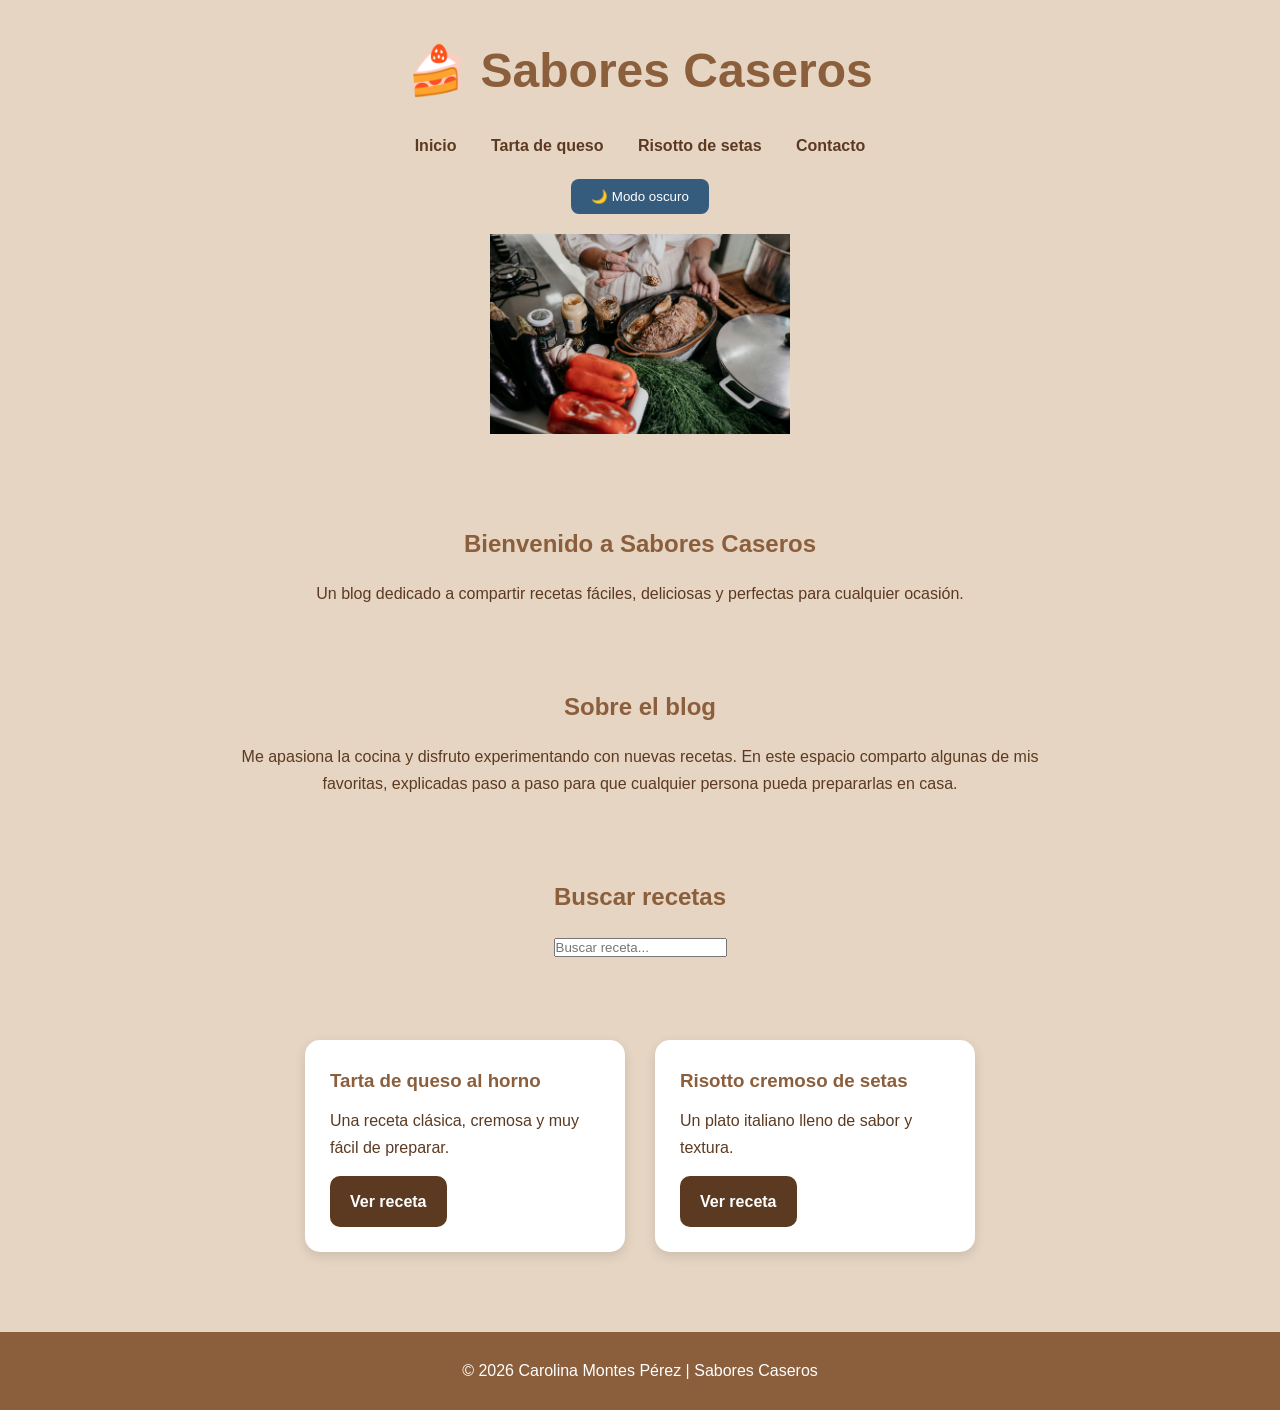
==== index.html @ 68624a70 "cambios de estilo y portada" ====
<!DOCTYPE html>
<html lang="es">

<head>
    <meta charset="UTF-8">
    <meta name="viewport" content="width=device-width, initial-scale=1.0">

    <title>Sabores Caseros</title>

    <!-- Hoja de estilos -->
    <link rel="stylesheet" href="css/styles.css">
</head>

<body>

    <header>
        <h1>🍰 Sabores Caseros</h1>

        <nav>
            <ul>
                <li><a href="index.html">Inicio</a></li>
                <li><a href="receta1.html">Tarta de queso</a></li>
                <li><a href="receta2.html">Risotto de setas</a></li>
                <li><a href="contacto.html">Contacto</a></li>
            </ul>
        </nav>

        <button id="modoOscuro">🌙 Modo oscuro</button>
      <img class="imagen-hero" src="img/hero.jpg" alt="Sabores Caseros">
    </header>

    <section class="hero">
        <h2>Bienvenido a Sabores Caseros</h2>

        <p>
            Un blog dedicado a compartir recetas fáciles,
            deliciosas y perfectas para cualquier ocasión.
        </p>
    </section>

    <section class="presentacion">
        <h2>Sobre el blog</h2>

        <p>
            Me apasiona la cocina y disfruto experimentando con nuevas recetas.
            En este espacio comparto algunas de mis favoritas, explicadas paso a paso
            para que cualquier persona pueda prepararlas en casa.
        </p>
    </section>

    <section class="busqueda">
        <h2>Buscar recetas</h2>

        <input
            type="text"
            id="buscador"
            placeholder="Buscar receta..."
        >
    </section>

    <section class="recetas">

        <div class="card">
            <h3>Tarta de queso al horno</h3>

            <p>
                Una receta clásica, cremosa y muy fácil de preparar.
            </p>

            <a href="receta1.html">Ver receta</a>
        </div>

        <div class="card">
            <h3>Risotto cremoso de setas</h3>

            <p>
                Un plato italiano lleno de sabor y textura.
            </p>

            <a href="receta2.html">Ver receta</a>
        </div>

    </section>

    <footer>
        <p>
            © 2026 Carolina Montes Pérez | Sabores Caseros
        </p>
    </footer>

    <!-- JavaScript -->
    <script src="js/script.js"></script>

</body>
</html>
---- css/styles.css ----
* {
    margin: 0;
    padding: 0;
    box-sizing: border-box;
}

body {
    background: #E6D5C3;
    color: #5C3A21;
    font-family: 'Segoe UI', sans-serif;
    line-height: 1.7;
}

header {
    text-align: center;
    padding: 30px;
    background: #E6D5C3;
}

h1 {
    color: #8B5E3C;
    font-size: 3rem;
    margin-bottom: 20px;
}

nav ul {
    list-style: none;
}

nav li {
    display: inline-block;
    margin: 0 15px;
}

nav a {
    text-decoration: none;
    color: #5C3A21;
    font-weight: bold;
}

nav a:hover {
    color: #8B5E3C;
}

#modoOscuro {
    margin-top: 20px;
    padding: 10px 20px;
    border: none;
    background: #355C7D;
    color: white;
    border-radius: 8px;
    cursor: pointer;
}

.hero,
.presentacion,
.busqueda {
    text-align: center;
    padding: 40px;
}

h2 {
    color: #8B5E3C;
    margin-bottom: 15px;
}

.presentacion p {
    max-width: 800px;
    margin: auto;
}

.recetas {
    display: flex;
    justify-content: center;
    gap: 30px;
    padding: 40px;
    flex-wrap: wrap;
}

.card {
    background: white;
    width: 320px;
    padding: 25px;
    border-radius: 15px;
    box-shadow: 0 4px 12px rgba(0,0,0,0.12);
    transition: 0.3s;
}

.card:hover {
    transform: translateY(-5px);
}

.card h3 {
    color: #8B5E3C;
    margin-bottom: 10px;
}

.card p {
    margin-bottom: 15px;
}

.card a {
    display: inline-block;
    background: #5C3A21;
    color: white;
    padding: 12px 20px;
    border-radius: 10px;
    text-decoration: none;
    font-weight: bold;
}

.card a:hover {
    background: #3E2717;
}

footer {
    text-align: center;
    padding: 25px;
    background: #8B5E3C;
    color: white;
    margin-top: 40px;
}

.imagen-hero {
    width: 300px;
    height: auto;
    display: block;
    margin: 20px auto;
}

@media(max-width:768px) {
    .recetas {
        flex-direction: column;
        align-items: center;
    }
}
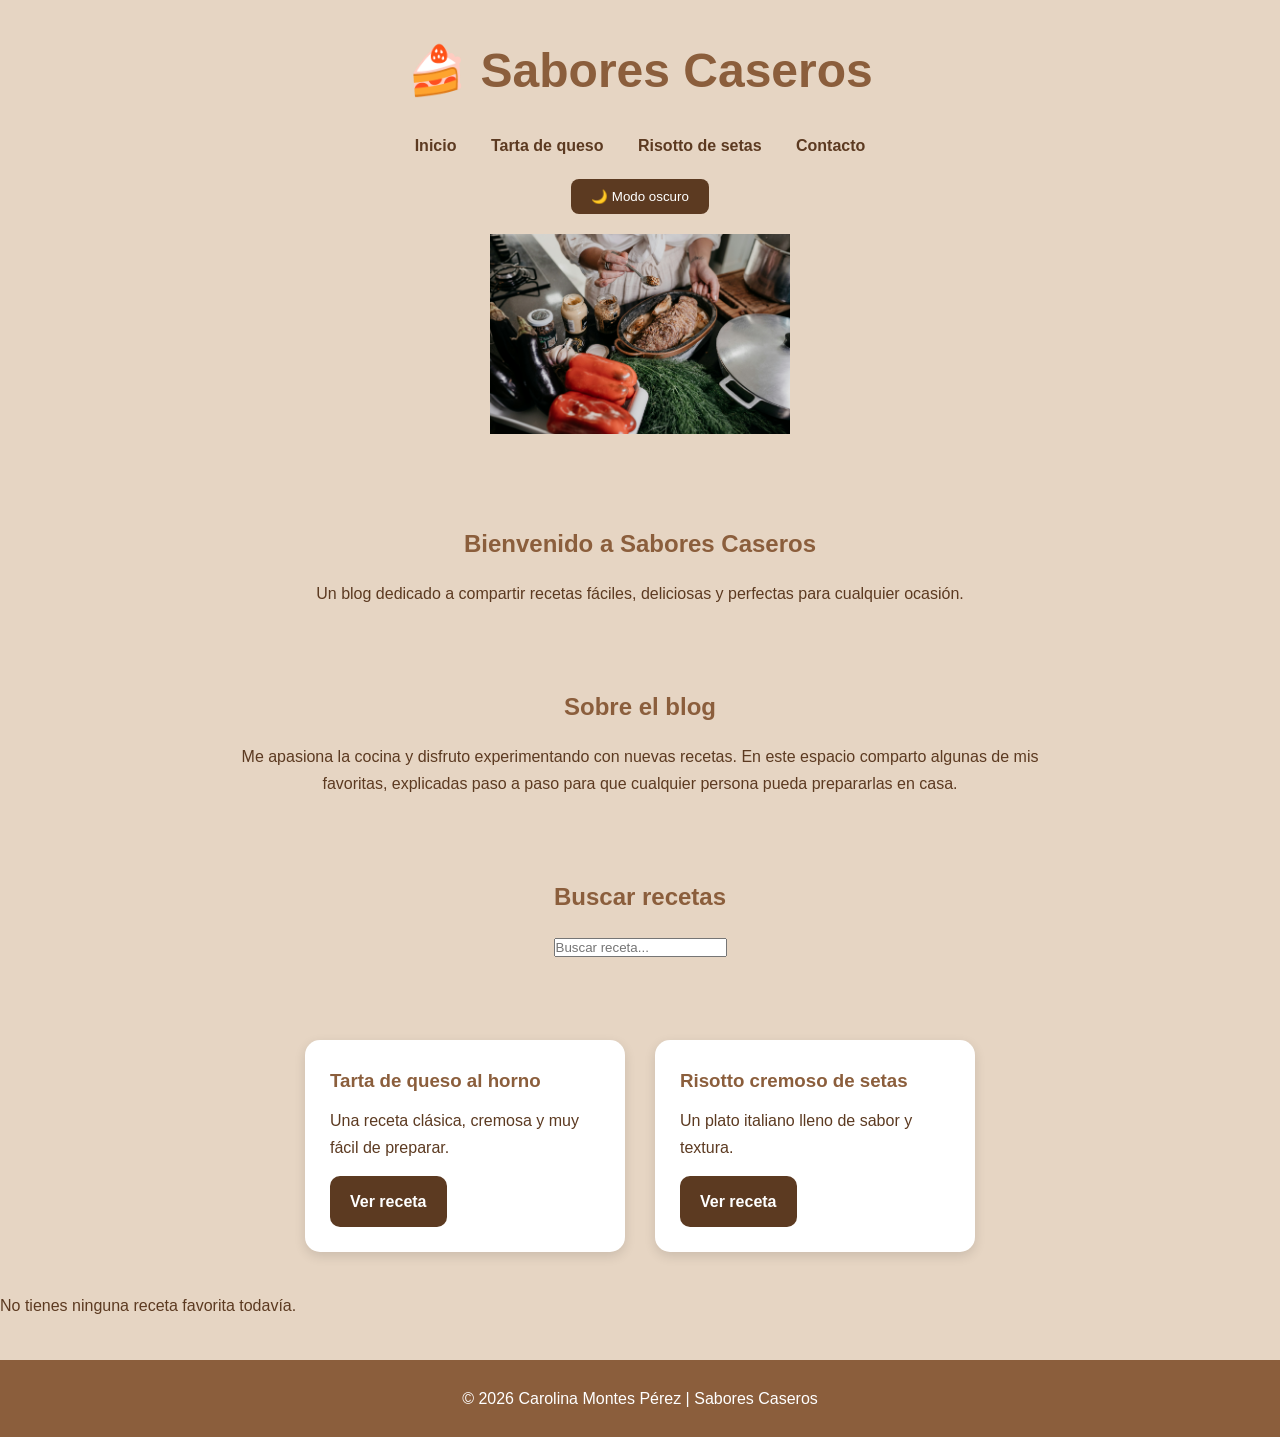
==== commit f560c7db: "Final Final" ====
--- a/index.html
+++ b/index.html
@@ -80,13 +80,14 @@
             <a href="receta2.html">Ver receta</a>
         </div>
 
-    </section>
 
-    <footer>
-        <p>
-            © 2026 Carolina Montes Pérez | Sabores Caseros
-        </p>
-    </footer>
+</section>
+
+<div id="favoritoGuardado"></div>
+
+<footer>
+    <p>© 2026 Carolina Montes Pérez | Sabores Caseros</p>
+</footer>
 
     <!-- JavaScript -->
     <script src="js/script.js"></script>
--- a/css/styles.css
+++ b/css/styles.css
@@ -46,7 +46,7 @@
     margin-top: 20px;
     padding: 10px 20px;
     border: none;
-    background: #355C7D;
+    background: #5C3A21;
     color: white;
     border-radius: 8px;
     cursor: pointer;
@@ -128,6 +128,85 @@
     margin: 20px auto;
 }
 
+.imagen-tarta-de-queso {
+    width: 400px;
+    height: auto;
+    display: block;
+    margin: 20px auto;
+}
+
+.receta-detalle {
+    text-align: center;
+    padding: 40px;
+}
+
+.receta-detalle img {
+    width: 300px;
+    height: auto;
+    display: block;
+    margin: 20px auto;
+}
+
+.info-receta {
+    margin: 20px auto;
+}
+
+#ingredientes {
+    margin: 20px auto;
+}
+
+#ingredientes ul,
+.receta-detalle ol {
+    display: inline-block;
+    text-align: left;
+    margin: 10px auto;
+}
+
+.receta-detalle button {
+    display: block;
+    margin: 20px auto;
+}
+
+.contacto {
+    max-width: 700px;
+    margin: auto;
+    padding: 40px;
+    text-align: center;
+}
+
+.contacto form {
+    display: flex;
+    flex-direction: column;
+    gap: 15px;
+    margin-top: 20px;
+}
+
+.contacto input,
+.contacto textarea {
+    padding: 12px;
+    border: none;
+    border-radius: 10px;
+}
+
+.contacto button {
+    background: #5C3A21;
+    color: white;
+    border: none;
+    padding: 12px;
+    border-radius: 10px;
+    cursor: pointer;
+}
+
+.contacto button:hover {
+    background: #3E2717;
+}
+
+#respuesta {
+    margin-top: 20px;
+    font-weight: bold;
+    color: #2e7d32;
+}
+
 @media(max-width:768px) {
     .recetas {
         flex-direction: column;
